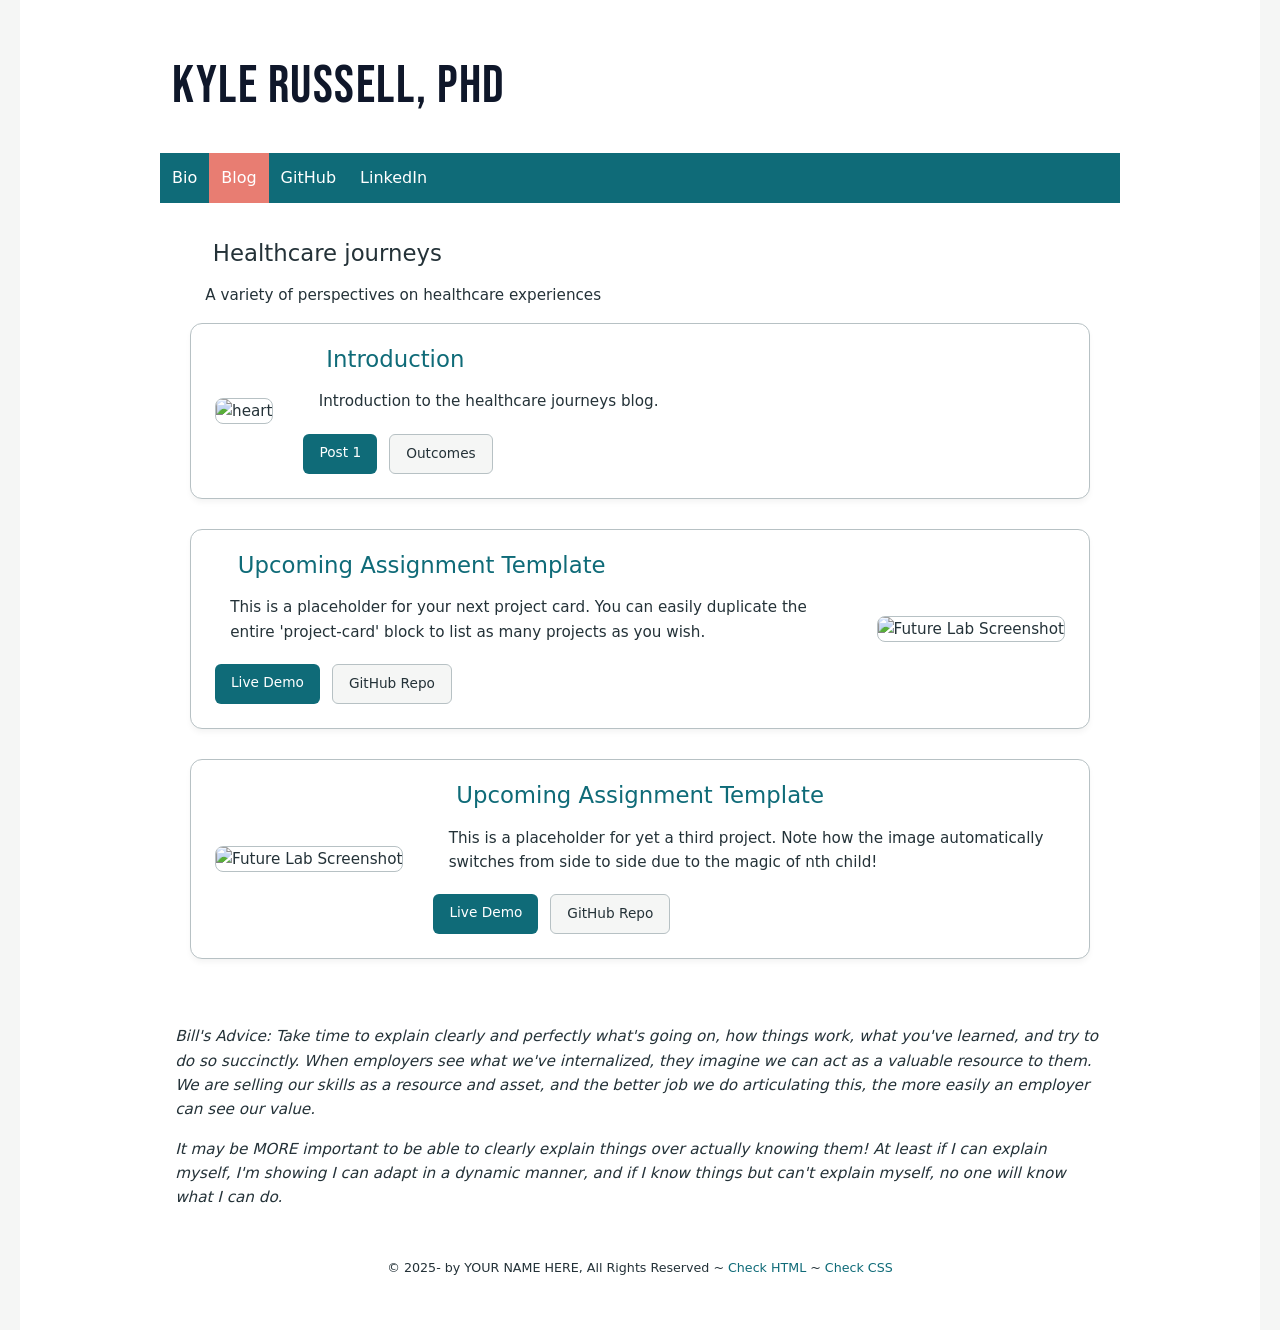
==== blog.html @ a91197ab "updates" ====
<!DOCTYPE html>
<html lang="en">
    <head>
        <meta charset="UTF-8">
        <title>Kyle's Blog</title>
        <link rel="stylesheet" href="css/main.css">
        <link rel="stylesheet" href="css/nav.css">
        <link rel="stylesheet" href="css/animated-star.css">
        <link href="https://fonts.googleapis.com/css2?family=Bebas+Neue&display=swap" rel="stylesheet">
        <link rel="icon" href="data:image/svg+xml,<svg xmlns=%22http://www.w3.org/2000/svg%22 viewBox=%220 0 100 100%22><text y=%22.9em%22 font-size=%2290%22>🌟</text></svg>">
        <style>
        /* start google font style */
        h1 {
            font-family: 'Bebas Neue', sans-serif;
            font-size: 3.5rem; /* Needs to be larger because it's a condensed font */
            color: #0f172a;
            letter-spacing: 1.5px; /* Spaces out the all-caps look nicely */
        }
        /* end google font style */
        </style>
    </head>
    <body>
        <header>

            <h1>Kyle Russell, PhD</h1>

            <nav class="topnav" id="myTopnav">
                <a href="index.html">Bio</a>
                <a href="blog.html" class="active">Blog</a>
                <a href="#" target="_blank">GitHub</a>
                <a href="#" target="_blank">LinkedIn</a>
                <a href="javascript:void(0);" class="icon" onclick="myFunction()">&#9776;</a>
            </nav>
        </header>
        <main class="wrapper">
            <section class="projects-container">
                <h2 class="subheader">Healthcare journeys</h2>
                <p class="subtitle">A variety of perspectives on healthcare experiences</p>

                <div class="project-card">
                    <div class="project-image">
                        <img src="images/heart.PNG" alt="heart">
                    </div>
                    <div class="project-content">
                        <h2>Introduction</h2>
                        <p>Introduction to the healthcare journeys blog.</p>
                        
                        <div class="project-links">
                        <a href="#" class="btn demo-btn" target="_blank">Post 1</a>
                        <a href="#" class="btn repo-btn" target="_blank">Outcomes</a>
                        </div>
                    </div>
                </div>

                <div class="project-card">
                    <div class="project-image">
                        <img src="https://picsum.photos/150" alt="Future Lab Screenshot">
                    </div>
                    <div class="project-content">
                        <h2>Upcoming Assignment Template</h2>
                        <p>This is a placeholder for your next project card. You can easily 
                            duplicate the entire 'project-card' block to list as many projects as you wish.
                        </p>
                        
                        <div class="project-links">
                            <a href="#" class="btn demo-btn" target="_blank">Live Demo</a>
                            <a href="#" class="btn repo-btn" target="_blank">GitHub Repo</a>
                        </div>
                    </div>
                </div>

                <div class="project-card">
                    <div class="project-image">
                        <img src="https://loremflickr.com/g/150/150/outdoors" alt="Future Lab Screenshot">
                    </div>
                    <div class="project-content">
                        <h2>Upcoming Assignment Template</h2>
                        <p>This is a placeholder for yet a third project. 
                           Note how the image automatically switches from side to side due to the magic of nth child!
                        </p>
                        
                        <div class="project-links">
                            <a href="#" class="btn demo-btn" target="_blank">Live Demo</a>
                            <a href="#" class="btn repo-btn" target="_blank">GitHub Repo</a>
                        </div>
                    </div>
                </div>
            </section>
            <p><i>Bill's Advice: Take time to explain clearly and perfectly what's going on, 
                how things work, what you've learned, and try to do so succinctly.  When employers see
            what we've internalized, they imagine we can act as a valuable resource to them. 
            We are selling our skills as a resource and asset, and the better job we do articulating this,
        the more easily an employer can see our value.</i></p>
        <p><i>It may be MORE important to be able to clearly explain things over actually knowing them!
            At least if I can explain myself, I'm showing I can adapt in a dynamic manner, and if I know things but 
            can't explain myself, no one will know what I can do.
        </i></p>
            <footer>
                <p><small>&copy; 2025-<span id="this-year"></span> by 
                    YOUR NAME HERE, All Rights Reserved ~ 
                    <a id="html-checker" href="#" target="_blank">Check HTML</a> ~ 
                    <a id="css-checker" href="#" target="_blank">Check CSS</a></small>
                </p>
            </footer>
        </main>
        <script src="js/main.js" defer></script>
    </body>
</html>
---- css/main.css ----
/* Global rules */

:root {
    --color-bg: #ffffff;
    --color-surface: #F5F6F5;
    --color-text: #243238;
    --color-border: #B7C1C4;
    --color-primary: #0F6B78;
    --color-secondary: #E87D72;
    --color-accent: #E8B44C;
    --color-muted: #5A7076;
}

html {
    background-color: var(--color-surface);
    font-size: 0.95em;
}

body {
    font-family: system-ui, -apple-system, sans-serif;
    line-height: 1.6;
    background-color: var(--color-bg);
    color: var(--color-text);
    margin: 0 auto;
    padding: 20px;
    max-width:1200px;
  }

::selection {
    color: var(--color-bg);
    background: var(--color-secondary);
}

h1 {
    font-weight: normal;
    margin: auto;
    background: var(--color-bg);
    line-height: 2.5em;
}

main.wrapper {
    background-color: var(--color-bg);
    overflow: auto;
}

p {
    margin: 1em; /* Top Right Bottom Left (TRBL) */
}

h2,h3 {
    font-weight: normal;
    margin-left: 1em;
    line-height: 1em;
}

a {
    color: var(--color-primary);
    text-decoration: none;
}

a:hover {
    color: var(--color-bg);
    background-color: var(--color-primary);
    text-decoration: none;
}

footer {
    clear: both;
    text-align: center;
    padding: 1em;
}

/* end global rules */

/* Responsive rules */

/* DESKTOP */
@media all and (min-width:1200px) {
    main.wrapper {
        width: 80%;
        margin: auto;
    }
    
    h1 {
        width: 79%;
        padding-left: 1%;
    }
    
    picture.profile img {
        width: 50%;
        float: left;
        margin-right: 2em;
    }
    
}

/* TABLET */
@media all and (min-width:501px) and (max-width:1199px) {
    main.wrapper {
        width: 90%;
        margin: auto;
    }
    
    h1 {
        width: 89%;
        padding-left: 1%;
    }
    
    picture.profile img {
        width: 50%;
        float: right;
        margin-left: 1em;
    }

}

/* PHONE */
@media all and (max-width:500px) {
    main.wrapper {
        width: 100%;
    }
    
    h1 {
        width: 99%;
        padding-left: 1%;
    }
    
    picture.profile img {
        width: 100%;
    }
    
}

/* start project container rules */
  
.projects-container {
    max-width: 900px;  /* Keeps things readable on desktop */
    margin: 0 auto;
    padding: 20px;
  }
  
  /* The Main Project Card Wrapper */
  .project-card {
    display: flex;
    flex-direction: row; /* Default layout: Image left, text right */
    align-items: center;
    gap: 30px;
    background: var(--color-bg);
    border: 1px solid var(--color-border);
    border-radius: 12px; /* Smooth rounded corners */
    padding: 24px;
    margin-bottom: 30px;
    box-shadow: 0 4px 6px -1px rgba(0, 0, 0, 0.05);
    transition: transform 0.2s ease;
  }
  
  .project-card:hover {
    transform: translateY(-2px); /* Subtle interaction cue */
  }
  
  /* The Magic Mirror: Automatically alternate left/right layout */
  .project-card:nth-child(even) {
    flex-direction: row-reverse; /* Flips the order for every second card */
  }
  
  /* Image Control Group */
  .project-image {
    flex-shrink: 0; /* Prevents text from squeezing the image container */
  }
  
  .project-image img {
    width: 150px;
    height: 150px;
    object-fit: cover; /* Forces screenshots to crop nicely instead of squishing */
    border-radius: 8px;
    border: 1px solid var(--color-border);
  }
  
  /* Content & CTA Link Elements */
  .project-content {
    flex-grow: 1;
  }
  
  .project-content h2 {
    margin-top: 0;
    color: var(--color-primary);
  }
  
  .project-links {
    margin-top: 20px;
    display: flex;
    gap: 12px;
  }
  
  /* Flexible, clean Button styles */
  .btn {
    display: inline-block;
    text-decoration: none;
    padding: 8px 16px;
    border-radius: 6px;
    font-size: 0.9rem;
    font-weight: 500;
    transition: background-color 0.2s;
  }
  
  .demo-btn {
    background-color: var(--color-primary);
    color: var(--color-bg);
  }
  
  .demo-btn:hover {
    background-color: var(--color-secondary);
  }
  
  .repo-btn {
    background-color: var(--color-surface);
    color: var(--color-text);
    border: 1px solid var(--color-border);
  }
  
  .repo-btn:hover {
    background-color: var(--color-secondary);
    color: var(--color-bg);
  }
  
  /* Responsive Overrides: If screen is small, stack everything vertically */
  @media (max-width: 650px) {
    .project-card, 
    .project-card:nth-child(even) {
      flex-direction: column;
      text-align: center;
    }
    
    .project-links {
      justify-content: center;
    }
  }

/* end project container rules */
---- css/nav.css ----
/* Global rules */
.topnav {
    margin: auto;
    background-color: var(--color-primary);
    overflow: auto;
}

.topnav a {
    float: left;
    display: block;
    color: var(--color-bg);
    text-align: center;
    padding: 12px 12px;
    text-decoration: none;
    text-transform: capitalize;
    font-size: 16px;
}

.topnav a:hover,
.topnav a.active {
    background-color: var(--color-secondary);
    color: var(--color-bg);
}

.topnav .icon {
    display: none;
}

/* Responsive rules - apply when screen width is less than 1200px */

@media screen and (max-width: 1199px) {
    .topnav a:not(:first-child) {
        display: none;
    }
    
    .topnav a.icon {
        float: right;
        display: block;
        color: var(--color-bg);
    }
    
    .topnav.responsive {
        position: relative;
    }
    
    .topnav.responsive a {
        float: none;
        display: block;
        text-align: left;
    }
    
    .topnav.responsive a.icon {
        position: absolute;
        right: 0;
        top: 0;
    }
}


/* DESKTOP */
@media all and (min-width:1200px) {
    .topnav {
        width: 80%;
    }
}

/* TABLET */
@media all and (min-width:501px) and (max-width:1199px) {
    .topnav {
        width: 90%;
    }
}

/* PHONE */
@media all and (max-width:500px) {
    .topnav {
        width: 100%;
    }
}
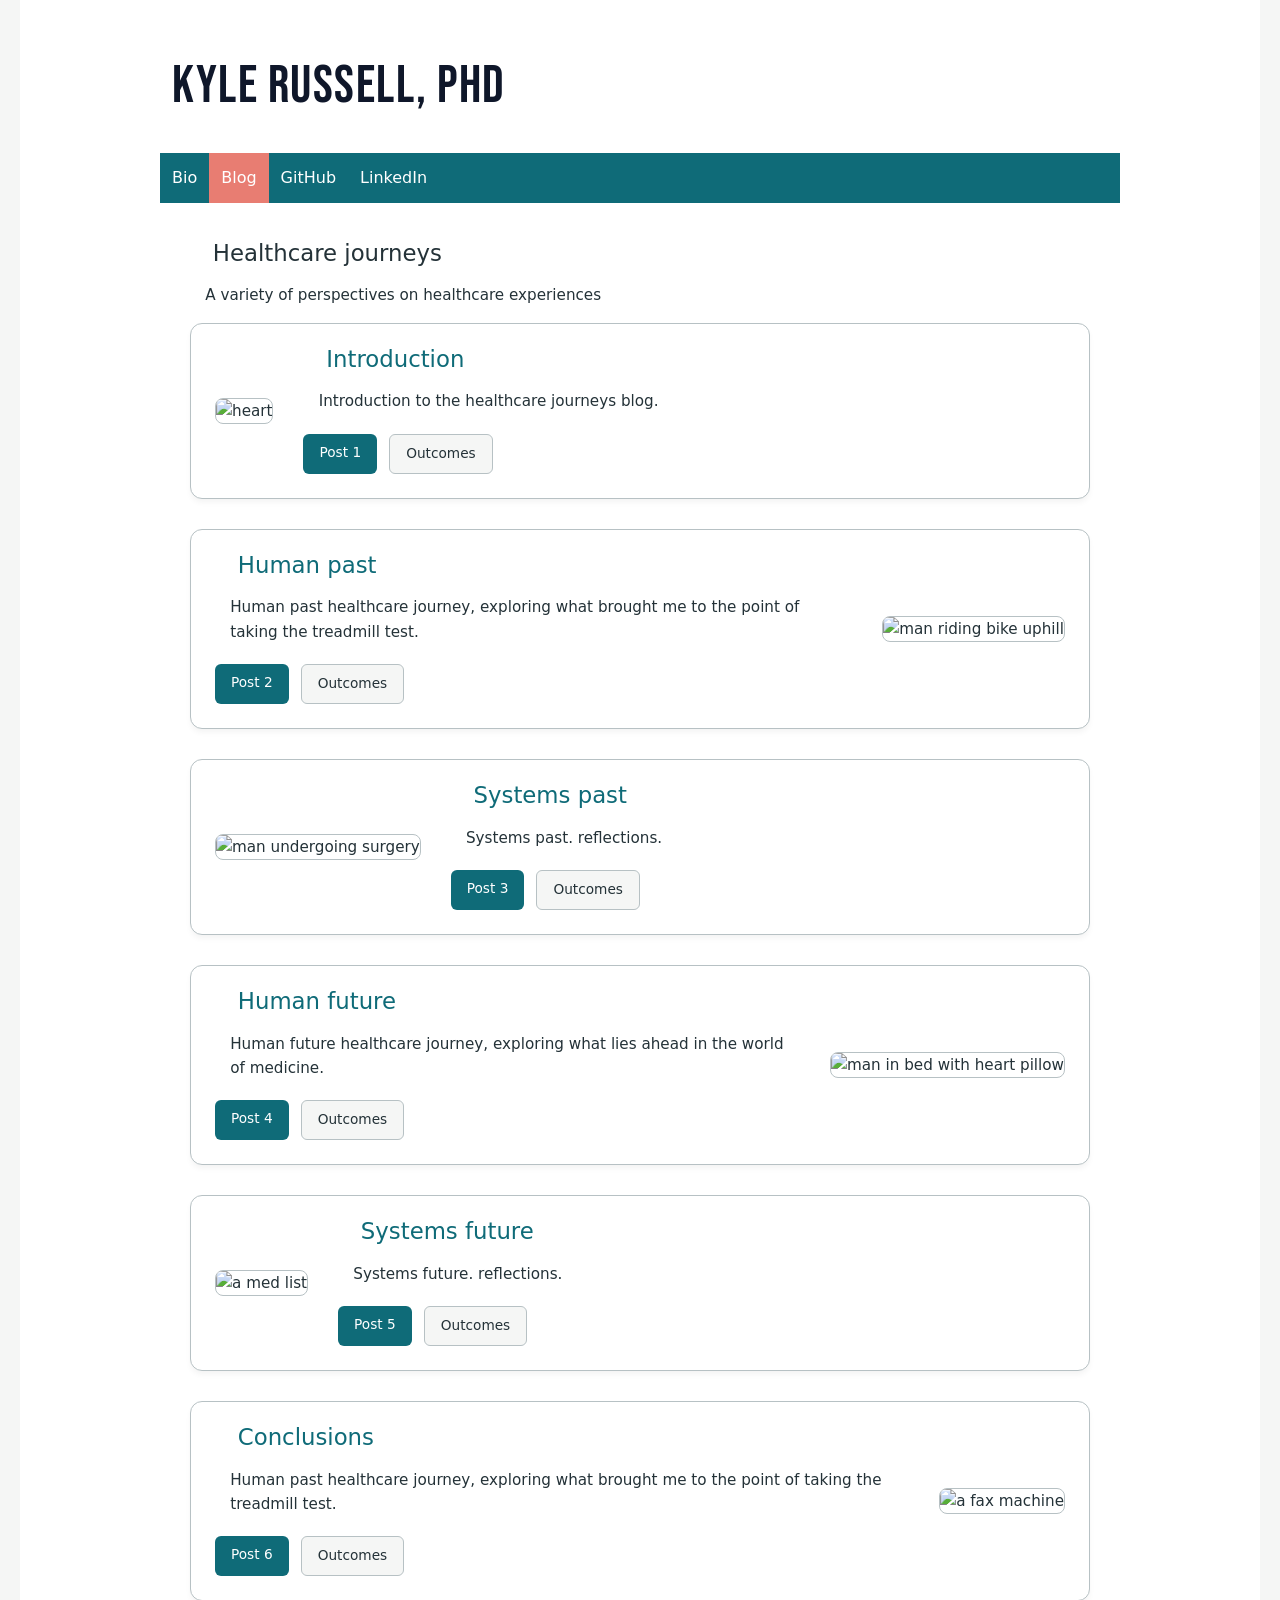
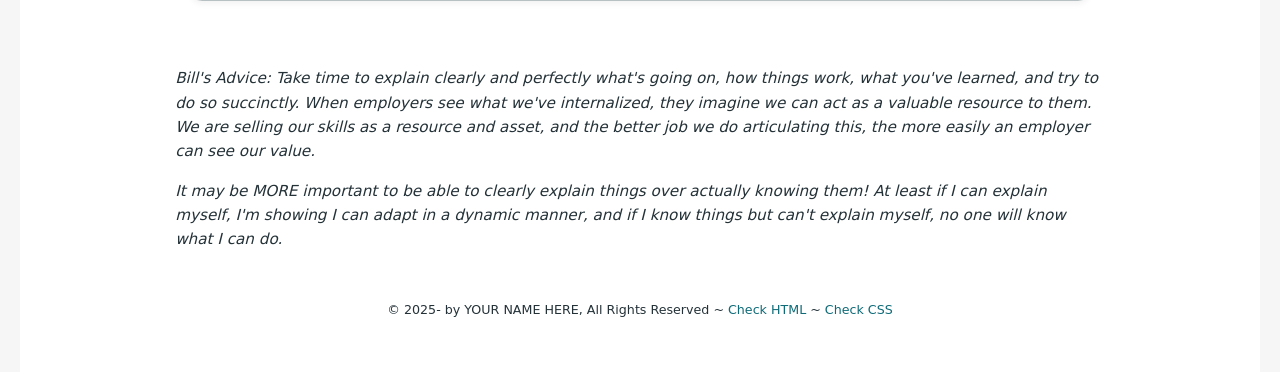
==== commit a86a77d1: "updates" ====
--- a/blog.html
+++ b/blog.html
@@ -54,37 +54,84 @@
 
                 <div class="project-card">
                     <div class="project-image">
-                        <img src="https://picsum.photos/150" alt="Future Lab Screenshot">
+                        <img src="images/bike.PNG" alt="man riding bike uphill">
                     </div>
                     <div class="project-content">
-                        <h2>Upcoming Assignment Template</h2>
-                        <p>This is a placeholder for your next project card. You can easily 
-                            duplicate the entire 'project-card' block to list as many projects as you wish.
+                        <h2>Human past</h2>
+                        <p>Human past healthcare journey, exploring what brought me to the point of taking the treadmill test.
                         </p>
                         
                         <div class="project-links">
-                            <a href="#" class="btn demo-btn" target="_blank">Live Demo</a>
-                            <a href="#" class="btn repo-btn" target="_blank">GitHub Repo</a>
+                            <a href="#" class="btn demo-btn" target="_blank">Post 2</a>
+                            <a href="#" class="btn repo-btn" target="_blank">Outcomes</a>
                         </div>
                     </div>
                 </div>
 
                 <div class="project-card">
                     <div class="project-image">
-                        <img src="https://loremflickr.com/g/150/150/outdoors" alt="Future Lab Screenshot">
+                        <img src="images/surgery.PNG" alt="man undergoing surgery">
                     </div>
                     <div class="project-content">
-                        <h2>Upcoming Assignment Template</h2>
-                        <p>This is a placeholder for yet a third project. 
-                           Note how the image automatically switches from side to side due to the magic of nth child!
+                        <h2>Systems past</h2>
+                        <p>Systems past. reflections. 
                         </p>
                         
                         <div class="project-links">
-                            <a href="#" class="btn demo-btn" target="_blank">Live Demo</a>
-                            <a href="#" class="btn repo-btn" target="_blank">GitHub Repo</a>
+                            <a href="#" class="btn demo-btn" target="_blank">Post 3</a>
+                            <a href="#" class="btn repo-btn" target="_blank">Outcomes</a>
                         </div>
                     </div>
                 </div>
+
+                <div class="project-card">
+                    <div class="project-image">
+                        <img src="images/heart_pillow.PNG" alt="man in bed with heart pillow">
+                    </div>
+                    <div class="project-content">
+                        <h2>Human future</h2>
+                        <p>Human future healthcare journey, exploring what lies ahead in the world of medicine.
+                        </p>
+                        
+                        <div class="project-links">
+                            <a href="#" class="btn demo-btn" target="_blank">Post 4</a>
+                            <a href="#" class="btn repo-btn" target="_blank">Outcomes</a>
+                        </div>
+                    </div>
+                </div>
+
+                <div class="project-card">
+                    <div class="project-image">
+                        <img src="images/med_list.PNG" alt="a med list">
+                    </div>
+                    <div class="project-content">
+                        <h2>Systems future</h2>
+                        <p>Systems future. reflections. 
+                        </p>
+                        
+                        <div class="project-links">
+                            <a href="#" class="btn demo-btn" target="_blank">Post 5</a>
+                            <a href="#" class="btn repo-btn" target="_blank">Outcomes</a>
+                        </div>
+                    </div>
+                </div>
+
+                                <div class="project-card">
+                    <div class="project-image">
+                        <img src="images/fax.PNG" alt="a fax machine">
+                    </div>
+                    <div class="project-content">
+                        <h2>Conclusions</h2>
+                        <p>Human past healthcare journey, exploring what brought me to the point of taking the treadmill test.
+                        </p>
+                        
+                        <div class="project-links">
+                            <a href="#" class="btn demo-btn" target="_blank">Post 6</a>
+                            <a href="#" class="btn repo-btn" target="_blank">Outcomes</a>
+                        </div>
+                    </div>
+                </div>
+
             </section>
             <p><i>Bill's Advice: Take time to explain clearly and perfectly what's going on, 
                 how things work, what you've learned, and try to do so succinctly.  When employers see
